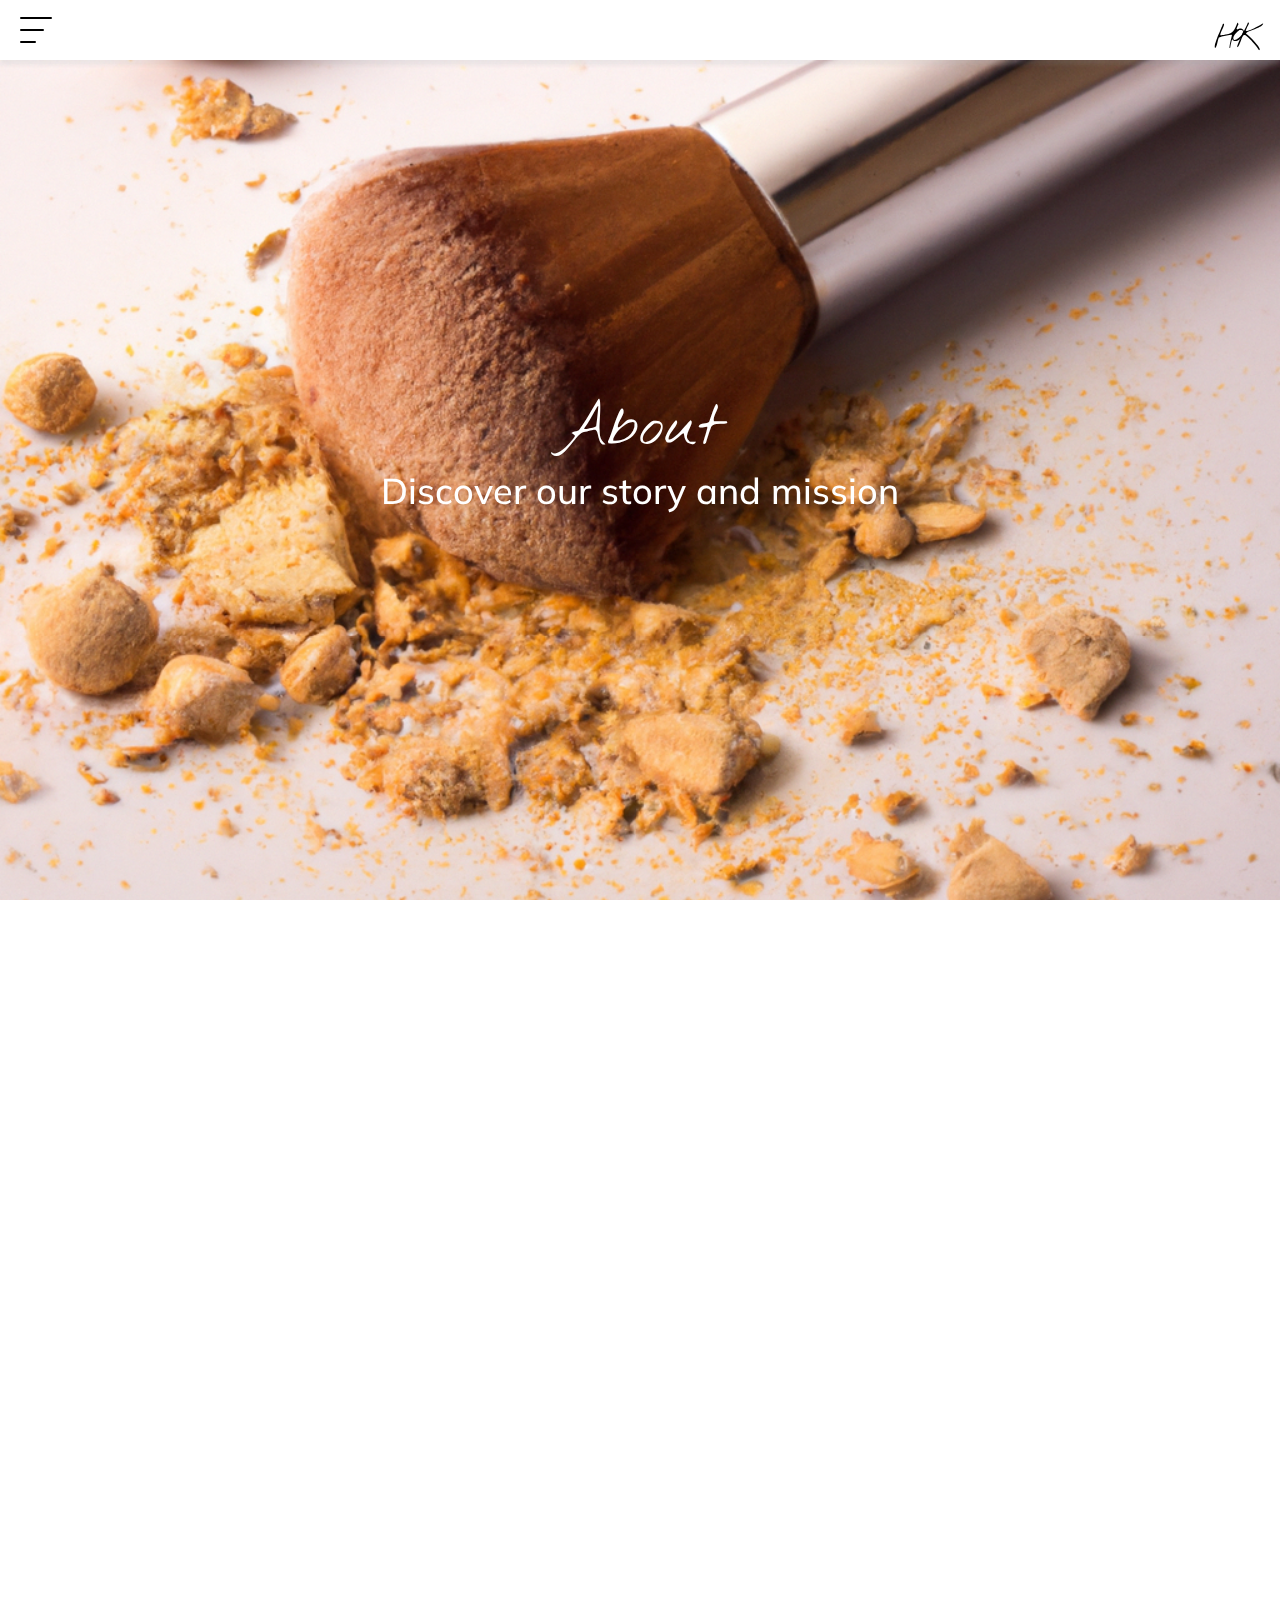
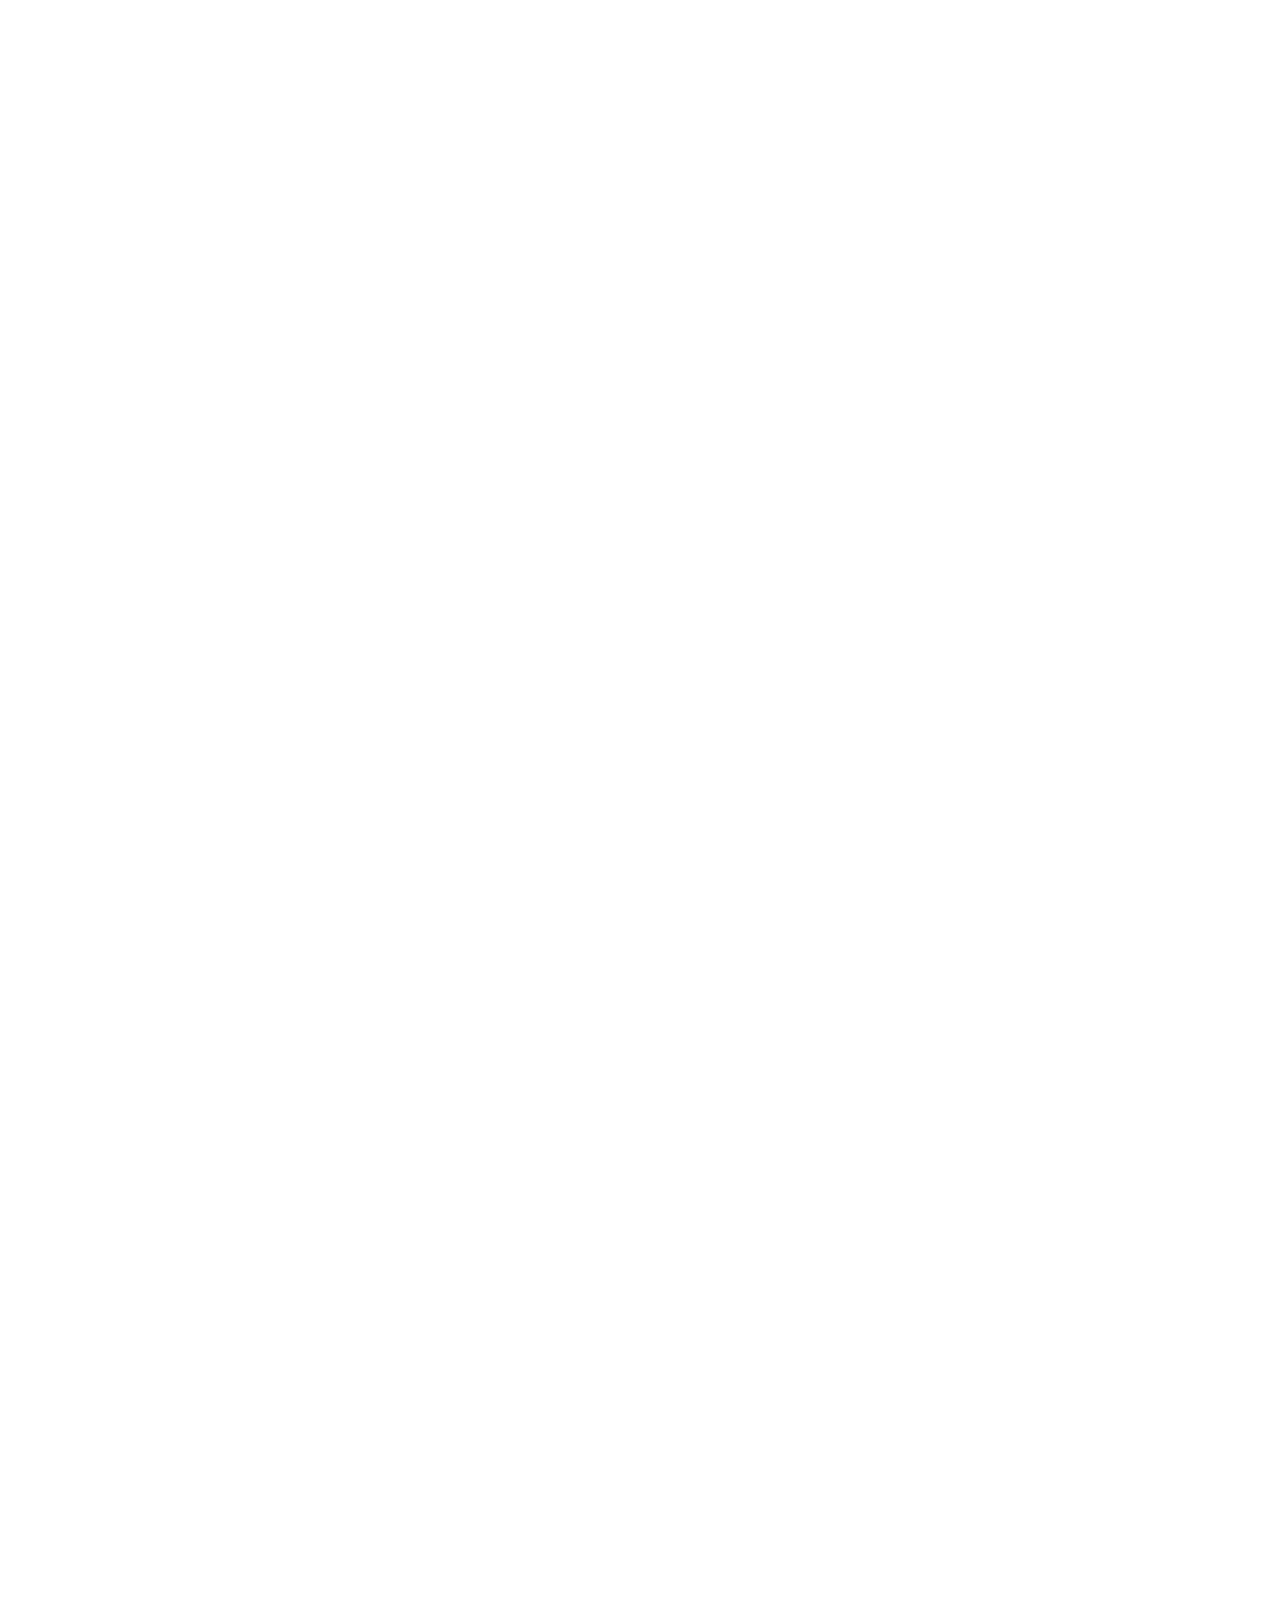
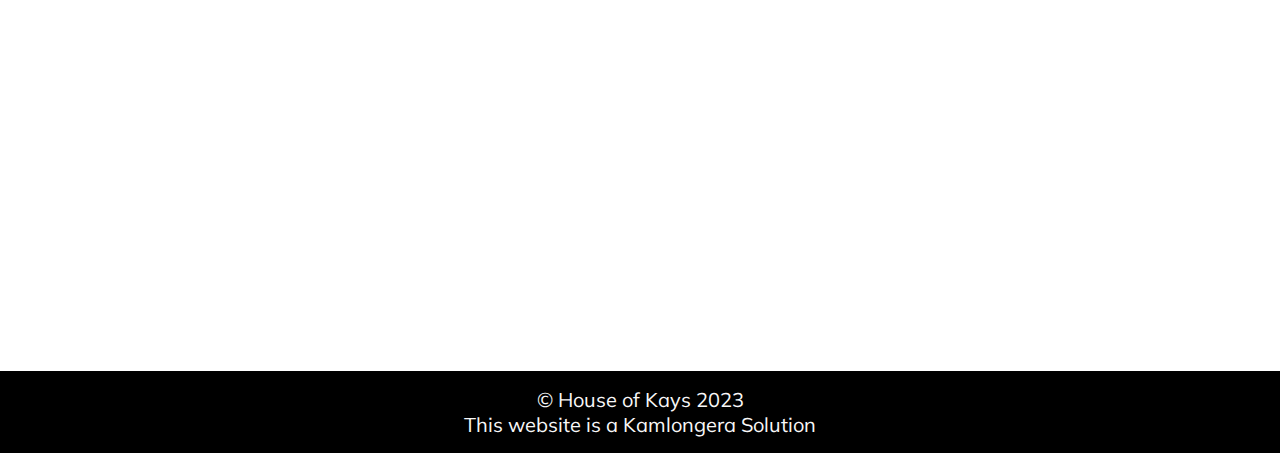
==== about.html @ 906eebe9 "Added outstanding pages; requires refurbishing" ====
<!DOCTYPE html>
<html lang="en">
    <head>
        <meta charset="UTF-8">
        <meta name="viewport" content="width=device-width, initial-scale=1.0">
        <title>House of Kay | About</title>
        <link rel="icon" type="image/png" href="./hok-logo.svg">
        <link rel="stylesheet" href="https://cdnjs.cloudflare.com/ajax/libs/font-awesome/6.2.0/css/all.min.css">
        <link rel="stylesheet" href="./style.css">
        <link rel="preconnect" href="https://fonts.googleapis.com">
        <link rel="preconnect" href="https://fonts.gstatic.com" crossorigin>
        <link href="https://fonts.googleapis.com/css2?family=Nothing+You+Could+Do&display=swap" rel="stylesheet">
        <link href="https://fonts.googleapis.com/css2?family=Mulish&display=swap" rel="stylesheet">
        <link rel="stylesheet" href="https://unpkg.com/aos@next/dist/aos.css" />
    </head>
    <body>
        <!-- Navigation -->
        <nav>
            <div class="navbar" data-aos="fade-up" data-aos-delay="250" >
                <div class="contianer nav-container">
                    <input class="checkbox" type="checkbox" name="" id="checkbox"/>
                    <div class="hamburger-lines">
                        <span class="line line1"></span>
                        <span class="line line2"></span>
                        <span class="line line3"></span>
                    </div>
                    <div class="logo">
                        <a href="./index.html"><img src="./hok-logo.svg" alt=""></a>
                        </div>
                    <ul class="menu-items" id="menu-items">
                        <li><a href="./index.html" id="nav-home">Home</a></li>
                        <li><a href="./about.html" id="nav-about">About</a></li>
                        <li><a href="./blog.html" id="nav-services">Blog</a></li>
                        <li><a href="./contact.html" id="nav-contact">Contact</a></li>
                        <div class="menu-sub-items">
                            <li> <a href="https://instagram.com/houseofkays/" target="_blank"><i class="fa-brands fa-instagram"></i></a></i> <a href="https://wa.me/27621540655?text=Hello%20I%20would%20like%20to%20book%20a%20consultation%20with%20you"><i class="fa-brands fa-whatsapp"></i></a></li>
                            <!-- <li><a href="https://www.google.com/maps/place/Hatfield,+Pretoria,+0028,+South+Africa/@-25.7482297,28.2338045,16z/data=!3m1!4b1!4m5!3m4!1s0x1e95600c742e61e1:0x9075d2c9b4ee7098!8m2!3d-25.7487333!4d28.2380432" target="_blank">Johannesburg, South Africa</a></li> -->
                            <li><a href="mailto:info@houseofkays.com">info@houseofkays.com</a></li>
                        </div>
                    </ul>
                </div>
            </div>
        </nav>
        <!-- Hero Section -->
        <section class="hero-about" data-aos="fade-up" data-aos-delay="500" id="home">
            <div class="headings">
                <h1 class="main-heading" data-aos="fade-right" data-aos-delay="1000">About</h1>
                <p class="sub-heading" data-aos="fade-left" data-aos-delay="1100">Discover our story and mission</p>
                <!-- <a id="cta-1" href="https://bit.ly/houseofkays" target="_blank" data-aos="fade-up" data-aos-delay="1200">
                    <button class="cta-1">
                        Claim Your Crown
                    </button>
                </a> -->
            </div>
        </section>
        <!-- About-2 Section -->
        <section class="abt-page-2" data-aos="fade-up" data-aos-delay="500" id="about-2">
            <div class="abt-page-2-1">
                <div class="abt-img-2" data-aos="zoom-in" data-aos-delay="600">
                    <img class="" src="./assets/about-2-1.png" alt="">
                </div>
                <h3 class="abt-sub-heading-2" data-aos-delay="650">Jemimah Kandemiiri</h3>
                <p class="abt-sub-heading-2" data-aos-delay="700">CEO & Founder</p>
            </div>
            <div class="abt-page-details-2" data-aos-delay="800">
                <!-- <h2 class="abt-main-heading-2">About</h2> -->
                <p class="abt-sub-heading-2-2">Aside from her success in the pageant world, Jemimah has also worked extensively
                    in production for both radio and TV. Her experience working with top agencies such
                    as Figures South Africa, Model Cup, and Vogue Catwalk models has helped her to
                    develop a model training and pageant program that is both nationally and
                    internationally recognized.</p>
                <p class="abt-sub-heading-2-2">Jemimah's passion for empowering young women is evident in her philanthropic
                    work as she has established a non-profit organization that advocates for and raises
                    awareness about gender-based violence (GBV). Through her organization, she has
                    been able to make a positive impact in the lives of many individuals affected by GBV.
                    Her dedication and commitment to this cause have earned her recognition and
                    respect within her community and beyond.</p>
                <p class="abt-sub-heading-2-2">Jemimah is a true inspiration to aspiring models and pageant contestants alike. With
                    over a decade of experience in the modeling industry and a track record of success
                    both on and off the runway, she has developed the perfect model training and
                    pageant program that is both nationally and internationally capable. She has
                    dedicated her time and resources to various charitable organizations, using her
                    platform to make a positive impact on society.</p>
            </div>
        </section>
        <!-- Contact Us Section -->
        <section class="contact" data-aos="fade-right" data-aos-delay="500" id="contact">
            <div>
                <form action="/subscribe" method="post">
                    <h2 class="form-heading">Expert advice, directly in your inbox. Join our mailing list today!</h2>
                    <p class="form-body">Stay in the know with the latest trends, tips, and tutorials. Sign up for our Queen's Only newsletter today!</p>

                        <label for="name">Name</label>
                        <div class="form-wrapper"><input type="text" id="name" name="name" required></div>
                        <label for="email">Email</label>
                        <div class="form-wrapper"><input type="email" id="email" name="email" required></div>
                        <div class="form-wrapper"><button type="submit">Subscribe</button></div>
                        <div class="checkbox-wrapper">
                            <p>We will only ever send you high quality content</p>
                        </div>
                    </form>
                    
            </div>
        </section>
        <!-- Footer -->
        <footer>
            <div class="contact-footer">
                <!-- <div class="contact-item-second">House of Kays</div> -->
                <div class="contact-item-third"> © House of Kays 2023</div>
                <div class="contact-item-third">This website is a Kamlongera Solution</div>
            </div>
        </footer>

        <!-- Script -->
        <script src="https://unpkg.com/aos@2.3.1/dist/aos.js"></script>
        <script>AOS.init()</script>
        <script src="script.js"></script>
    </body>
</html>
---- style.css ----
* {
  margin: 0;
  padding: 0;
  box-sizing: border-box;
}

body {
  margin: 0;
  background-color: #FFFFFF;
}

a {
  text-decoration: none;
}

li i {
  color: black;
}

/* section img {
  margin-top: 2rem;
  width: 50%;
} */

nav {
  position: fixed;
  z-index: 20;
  width: 100%;
  background: #FFFFFF;
  display: flex;
  justify-content: center;
  align-items: center;
}

.container {
  max-width: 1050px;
  width: 90%;
  margin: auto;
  height: 100%;
  position: absolute;
}

.navbar {
  width: 100%;
  box-shadow: 0 5px 4px rgb(146 161 176 / 15%);
  height: 100%;
}

.nav-container {
  display: flex;
  justify-content: space-between;
  align-items: center;
  height: 62px;
}

/* .nav-container-two {
  display: flex;
  flex-direction: row;;
} */

.navbar .menu-items {
  display: flex;
}

.navbar .nav-container a {
  text-decoration: none;
  color:#FFFFFF;
  font-weight: 500;
  font-size: 2rem;
  padding: 0.7rem;
}

.navbar .nav-container a:hover {
  text-decoration: none;
  color: #FFD100;
  animation-delay: 200ms;
}

.nav-container {
  display: block;
  position: relative;
  height: 60px;
}

.nav-container .checkbox {
  position: absolute;
  display: block;
  height: 32px;
  width: 32px;
  top: 20px;
  left: 20px;
  z-index: 5;
  opacity: 0;
  cursor: pointer;
}

.nav-container .hamburger-lines {
  display: block;
  height: 26px;
  width: 32px;
  position: absolute;
  top: 17px;
  left: 20px;
  z-index: 2;
  display: flex;
  flex-direction: column;
  justify-content: space-between;
}

.nav-container .hamburger-lines .line {
  display: block;
  height: 2px;
  width: 100%;
  border-radius: 2px;
  background: black;
}

.nav-container .hamburger-lines .line1 {
  transform-origin: 0% 0%;
  transition: transform 0.4s ease-in-out;
}
.nav-container .hamburger-lines .line2 {
  transition: transform 0.2s ease-in-out;
  width: 75%;
}
.nav-container .hamburger-lines .line3 {
  transform-origin: 0% 100%;
  transition: transform 0.4s ease-in-out;
  width: 50%;
}

.navbar .menu-items {
  padding-top: 60px;
  height: 100vh;
  width: 100%;
  transform: translate(-150%);
  display: flex;
  flex-direction: column;
  margin-left: - 40px;
  transition: transform 0.75s ease-in-out;
  text-align: center;
  list-style-type: none;
  background-color: black;
  background-image: url('./assets/svg/8.svg');
  background-position: center;
  background-size: cover;
  justify-content: center;
  align-items: center;
  position: fixed;
  z-index: 1;
}

.navbar .menu-items li {
  margin-bottom: 1.2rem;
  font-size: 1.5rem;
  font-weight: 500;
  font-family: "Mulish";
  color: #FFFFFF;
}

.navbar .menu-sub-items li {
  margin-bottom: 1.2rem;
  font-size: 1.875rem;
  font-weight: 500;
  font-family: "Mulish";
  color: #FFFFFF;
}

.navbar .menu-sub-items li i {
  font-size: 1.875rem;
  font-weight: 500;
  padding: 0 0.75rem;
  color: #FFFFFF;
}

.navbar .menu-sub-items li i:hover {
  font-size: 1.875rem;
  font-weight: 500;
  padding: 0 0.75rem;
  color: #FFD100;
}

.logo {
  position: absolute;
  top: 5px;
  right: 5px;
  font-size: 1.875rem;
  color: black;
}

.logo img {
  font-size: 1.875rem;
  cursor: pointer;
}

.nav-container input[type="checkbox"]:checked ~ .menu-items {
  transform: translateX(0);
}

.nav-container input[type="checkbox"]:checked ~ .hamburger-lines .line1 {
  transform: rotate(45deg);
  width: 100%;
}

.nav-container input[type="checkbox"]:checked ~ .hamburger-lines .line2 {
  transform: scaleY(0);
  width: 100%;
}

.nav-container input[type="checkbox"]:checked ~ .hamburger-lines .line3 {
  transform: rotate(-45deg);
  width: 100%;
}

.nav-container input[type="checkbox"]:checked ~ .logo {
  display: none;
}

.nav-container input[type="checkbox"]:checked ~ .hamburger-lines .line {
  background: #F9F8F8;
}

.nav-items {
  display: flex;
  flex-direction: row;
  justify-content: space-between;
  align-items: center;
  list-style: none;
  margin: 0 1.25rem;
  padding: 0;
}

.hero {
  background-image: url('./assets/hero-14.png');
  display: flex;
  flex-direction: column;
  justify-content: center;
  align-items: center;  
  background-position: center 25%;
  background-size: cover;
  background-repeat: no-repeat;
  height: 100vh;
  /* margin: 1rem; */
  padding: 10px 0px;
  object-fit: cover;
}

.hero-about {
  background-image: url('./assets/hero-13.png');
  display: flex;
  flex-direction: column;
  justify-content: center;
  align-items: center;  
  background-position: center 25%;
  background-size: cover;
  background-repeat: no-repeat;
  height: 100vh;
  /* margin: 1rem; */
  padding: 10px 0px;
  object-fit: cover;
}

.hero-blog {
  background-image: url('./assets/hero-11.png');
  display: flex;
  flex-direction: column;
  justify-content: center;
  align-items: center;  
  background-position: center 25%;
  background-size: cover;
  background-repeat: no-repeat;
  height: 100vh;
  /* margin: 1rem; */
  padding: 10px 0px;
  object-fit: cover;
}
.hero-contact {
  background-image: url('./assets/hero-12.png');
  display: flex;
  flex-direction: column;
  justify-content: center;
  align-items: center;  
  background-position: center 25%;
  background-size: cover;
  background-repeat: no-repeat;
  height: 100vh;
  /* margin: 1rem; */
  padding: 10px 0px;
  object-fit: cover;
}

.headings {
  display: flex;
  flex-direction: column;
  align-items: center;
  justify-content: center;
}

.main-heading {
  font-family: "Nothing You Could Do";
  font-size: 1.875rem;
  font-weight: 500;
  color: white;
}

.main-heading-about {
  font-family: "Nothing You Could Do";
  font-size: 1.875rem;
  font-weight: 500;
  color: black;
}

.sub-heading {
  font-family: "Mulish";
  font-size: 1.25rem;
  font-weight: 500;
  color: white;
}

.sub-heading-about {
  font-family: "Mulish";
  font-size: 1.25rem;
  font-weight: 500;
  color: black;
}

.cta-1 {
  font-family: "Mulish";
  font-size: 0.875rem;
  border: solid white 0.1rem;
  color: white;
  border-radius: 1rem;
  padding: 1rem;
  margin: 1rem;
  background-color: transparent;
  cursor: pointer;
}


.cta-1:hover {
  background-color: transparent;
  color: #FFD100;
  border: solid #FFD100 0.1rem;
  border-radius: 1rem;
  box-shadow: 0 25px 50px -12px rgb(0 0 0 / 0.25);
}

.cta-2 {
  font-family: "Mulish";
  font-size: 0.875rem;
  border: solid white 0.1rem;
  color: white;
  border-radius: 1rem;
  padding: 1rem;
  margin: 1rem;
  background-color: transparent;
  cursor: pointer;
}

.cta-2:hover {
  background-color: transparent;
  color: #FFD100;
  border: solid #FFD100 0.1rem;
  border-radius: 1rem;
  box-shadow: 0 25px 50px -12px rgb(0 0 0 / 0.25);
}


/* About Section 1*/

.abt {
  display: flex;
  flex-direction: column;
  justify-content: center;
  align-items: center;  
  height: auto;
  /* padding: 10px 0px; */
  background-color: white;
  padding-top:2rem;
  padding-bottom:2rem;
  /* margin-bottom: 2rem; */
}

.abt-1 {
  display: flex;
  flex-direction: column;
  justify-content: center;
  align-items: center;
}

.abt-img {
  display: block;
  width: 60%;
  overflow: hidden;
}

.abt-img img {
  background-position: center 25%;
  background-size: cover;
  background-repeat: no-repeat;
  width: 100%;
  height: 100%;
  object-fit: cover;
}

.abt-details {
  color: black;
  background-color: white;
  display: flex;
  flex-direction: column;
  justify-content: center;
  align-items: center;
}

.abt-main-heading {
  font-family: "Nothing You Could Do";
  font-size: 1.875rem;
  font-weight: 500;
  color: black;
  text-align: left;
}

.abt-sub-heading {
  font-family: "Mulish";
  font-size: 1.25rem;
  font-weight: 500;
  color: black;
  text-align: center;
  padding: 1.25rem;
  margin-left: 2.5rem;
  margin-right: 2.5rem;
  line-height: 1.75rem;
}


/* About Section 2*/

.abt-2 {
  display: flex;
  flex-direction: column;
  justify-content: center;
  align-items: center;  
  height: 100vh;
  /* padding: 10px 0px; */
  background-color: black;
  padding-top:2rem;
  /* padding-bottom:2rem; */
  /* margin-bottom: 2rem; */
}

.abt-page-2 {
  display: flex;
  /* flex-direction: row; */
  flex-wrap: wrap;
  justify-content: center;
  align-items: center;  
  height: 100%;
  /* padding: 10px 0px; */
  background-color: black;
  padding-top:2rem;
  /* padding-bottom:2rem; */
  /* margin-bottom: 2rem; */
}

.abt-page-details-2 {
  color: white;
  background-color: black;
  display: flex;
  flex-direction: column;
  justify-content: center;
  align-items: center;
  /* width: 50vw; */
}

.abt-page-2-1 {
  display: flex;
  flex-direction: column;
  justify-content: center;
  align-items: center;
  width: 50vw;
  flex: 1 1 768px;
}

.abt-2-1 {
  display: flex;
  flex-direction: column;
  justify-content: center;
  align-items: center;
}


.abt-img-2 {
  display: block;
  width: 60%;
  overflow: hidden;
}

.abt-img-2 img {
  background-position: center 25%;
  background-size: cover;
  background-repeat: no-repeat;
  width: 100%;
  height: 100%;
  object-fit: cover;
}

.abt-details-2 {
  color: white;
  background-color: black;
  display: flex;
  flex-direction: column;
  justify-content: center;
  align-items: center;
}

.abt-main-heading-2 {
  font-family: "Nothing You Could Do";
  font-size: 1.875rem;
  font-weight: 500;
  color: white;
}

.abt-sub-heading-2 {
  font-size: 1.25rem;
  font-family: "Mulish";
  font-weight: 500;
  color: white;
}

.abt-main-heading-2-2 {
  font-family: "Nothing You Could Do";
  font-size: 1.875rem;
  font-weight: 500;
  color: white;
  text-align: left;
}

.abt-sub-heading-2-2 {
  font-family: "Mulish";
  font-size: 0.75rem;
  font-weight: 500;
  color: white;
  text-align: center;
  padding: 1.25rem;
  margin-left: 2.5rem;
  margin-right: 2.5rem;
  line-height: 1.75rem;
}

/* Courses */

.courses {
  display: flex;
  flex-direction: column;
  justify-content: center;
  align-items: center;  
  height: auto;
  /* padding: 10px 0px; */
  background-color: white;
  padding-top:2rem;
  padding-bottom:2rem;
  margin-bottom: 2rem;
}

.courses-main-heading {
  font-family: "Nothing You Could Do";
  font-size: 1.875rem;
  font-weight: 500;
  color: black;
  text-align: left;
  margin-top: 1rem;
}

.courses-container {
  display: flex;
  flex-wrap: wrap;
  justify-content: center;
}

/* .courses-wrapper-2 {
  padding-left: 1rem;
  padding-right: 1rem;
} */

.course-item {
  width: 20%;
  margin: 10px;
  border: 1px solid black;
  display: flex;
  flex-direction: column;
  justify-content: center;
  align-items: center;
  /* border-radius: 1rem; */
  position: relative;
}

.course-item img {
  width: 100%;
  /* border-radius: 1rem 1rem 0 0; */
}

.course-description {
  position: absolute;
  display: flex;
  flex-direction: column;
  align-items: center;
  justify-content: center;
}

.course-name {
  font-family: "Mulish";
  font-size: 0.35rem;
  text-align: center;
  padding: 0.5rem;
  color: white;
  /* background: linear-gradient(black to white); */
  /* box-shadow: 0 5px 4px rgb(0, 0, 0 / 15%); */
  font-style: bold;
  background-color: black;
  /* border-radius: 0.5rem; */
}

.course-name:hover {
  color: #FFD100;
  background-color: black
}

.course-btn {
  /* border: 1px solid black; */
  background-color: black;
  color: white;
  padding: 1rem;
  margin: 0.5rem;
  width: 10rem;
  cursor: pointer;
  /* border-radius: 1rem; */
}

.course-btn:hover {
  background-color: black;
  color: white;
  border: 1px solid white;
}


/* Testimonials */

.testimonials {
  display: flex;
  flex-direction: column;
  justify-content: center;
  align-items: center;
  height: auto;
  /* padding: 10px 0px; */
  background-color: black;
  padding-top:2rem;
  padding-bottom:2rem;
  /* margin-bottom: 2rem; */
}

.testimonials-main-heading {
  font-family: "Nothing You Could Do";
  font-size: 1.875rem;
  font-weight: 500;
  color: white;
  text-align: left;
}

.testimonial-container {
  display: flex;
  /* flex-direction: row; */
  flex-wrap: wrap;
  justify-content: center;
  align-items: center;
}

.testimonial-item {
  min-width: 25%;
  margin: 10px;
  /* border: 1px solid white; */
  border-radius: 1rem;
  display: flex;
  flex-direction: column;
  justify-content: center;
  align-items: center;
  width: 25%;
  flex: 1 1 300px;
}

.testimonial-item img {
  width: 100%;
}

.testimonial-description {
    font-family: "Mulish";
    font-size: 1rem;
    font-weight: 500;
    color: white;
    text-align: center;
    padding: 1.25rem;
    /* margin-left: 2.5rem;
    margin-right: 2.5rem; */
    line-height: 1.75rem;
    font-style: italic;
}

.testimonial-name {
  font-family: "Mulish";
  font-size: 1rem;
  text-align: center;
  padding: 0.5rem;
  font-style: bold;
  color: white;
}

/* Blog Post Articles */

.blog-posts {
  display: flex;
  flex-direction: column;
  justify-content: center;
  align-items: center;
  height: auto;
  /* padding: 10px 0px; */
  background-color: black;
  padding-top:2rem;
  padding-bottom:2rem;
  /* margin-bottom: 2rem; */
}

.blog-posts-main-heading {
  font-family: "Nothing You Could Do";
  font-size: 1.875rem;
  font-weight: 500;
  color: white;
  text-align: left;
}

.blog-posts-container {
  display: flex;
  /* flex-direction: row; */
  flex-wrap: wrap;
  justify-content: center;
  align-items: center;
}

.blog-posts-item {
  min-width: 25%;
  margin: 10px;
  /* border: 1px solid white; */
  border-radius: 1rem;
  display: flex;
  flex-direction: column;
  justify-content: center;
  align-items: center;
  width: 25%;
  flex: 1 1 300px;
}

.blog-posts-title {
  font-size: 1.5rem;
  color: white;
  font-family: "Mulish";
  padding: 0.5rem;
  text-align: center;
}
.blog-posts-title {}
.blog-posts-description {}

.blog-posts-img {
  border: 3px solid white;
  border-radius: 2rem;
  width: 100%;
  height: 100%;
}

.blog-posts-description {
    font-family: "Mulish";
    font-size: 1rem;
    font-weight: 500;
    color: white;
    text-align: center;
    padding: 1.25rem;
    /* margin-left: 2.5rem;
    margin-right: 2.5rem; */
    line-height: 1.75rem;
    font-style: italic;
}

.blog-posts-name {
  font-family: "Mulish";
  font-size: 1rem;
  text-align: center;
  padding: 0.5rem;
  font-style: bold;
  color: white;
}


/* Contact Us */

.contact {
}

.contact-footer {
  background-color: black;
  display: flex;
  flex-direction: column;
  justify-content: center;
  align-items: center;
  height: 100%;
  padding: 1rem;
}

.contact-item-first {
  color: #F9F8F8;
  text-align: center;
  font-size: 1.875rem;
  font-family: 'Nothng You Could Do';
  padding: 0.5rem;
  width: 75%;
}

.contact-item-second {
  color: #F9F8F8;
  text-align: center;
  font-size: 1.875rem;
  font-family: 'Nothing You Could Do';
  padding: 0.5rem;
  width: 75%;
}

.contact-item-third {
  color: #F9F8F8;
  text-align: center;
  font-size: 0.875rem;
  font-family: 'Mulish';
  /* padding: 0.25rem; */
  width: 75%;
}

.form-heading {
  font-family: "Nothing You Could Do";
  font-size: 1.875rem;
  margin-top: 0;
  text-align: center;
  padding: 1rem;
}

.form-body {
  font-family: "Mulish";
  font-size: 1.25rem;
  line-height: 1.5;
  margin: 0;
  padding: 1rem;
  text-align: center;
}

form {
  max-width: 500px;
  margin: 0 auto;
  padding: 20px;
  background-color: #ffffff;
  border-radius: 10px;
  /* box-shadow: 0 0 10px rgba(0, 0, 0, 0.2); */
}
.form-wrapper {
  display: flex;
  flex-direction: column;
  align-items: start;
  justify-content: center;
  margin: 0.5rem;
}

label {
  display: block;
  margin-bottom: 10px;
  font-weight: bold;
  font-family: "Mulish";
}

input[type="text"],
input[type="email"],
input[type="textarea"] {
  width: 100%;
  padding: 10px;
  margin-bottom: 20px;
  border-radius: 5px;
  border: solid black 0.1rem;
  font-family: "Mulish";

}

input[type="text"]:focus, input[type="email"]:focus {
  outline-color: #FFD100;
  outline-style: solid;
}

.checkbox-wrapper {
  display: flex;
  flex-direction: row;
  align-items: center;
  justify-content: center;
  font-family: "Mulish";
  padding: 0.5rem;
}

button[type="submit"] {
  display: block;
  width: 100%;
  padding: 10px;
  margin-top: 20px;
  border-radius: 5px;
  border: none;
  background-color: black;
  color: #fff;
  font-size: 1.25rem;
  font-weight: bold;
  cursor: pointer;
  font-family: "Mulish"
}

button[type="submit"]:hover {
  color:#FFD100;
}

/* Media queries for larger screens */
@media (min-width: 640px) {
  .navbar .nav-container a {
    font-size: 2.25rem;
  }
  .navbar .menu-items li {
    font-size: 1.875rem;
  }
  .navbar .menu-sub-items li {
    font-size: 2.25rem;
  }
  .navbar .menu-sub-items li i {
    font-size: 2.25rem;
  }
  .navbar .menu-sub-items li i:hover {
    font-size: 2.25rem;
  }
  .logo {
    font-size: 2.25rem;
  }
  .logo img {
    font-size: 2.25rem;
  }
  .main-heading{
    font-size: 2.25rem;
  }
  .sub-heading {
    font-size: 1.5rem;
  }
  .main-heading-about {
    font-size: 2.25rem;
  }
  .sub-heading-about {
    font-size: 1.5rem;
  }
  .cta-1 {
    font-size: 1rem;
  }
  .cta-2 {
    font-size: 1rem;
  }
  .abt-main-heading {
    font-size: 2.25rem;
  }
  .abt-sub-heading {
    font-size: 1.5rem;
  }
  .abt-sub-heading-2-2 {
    font-size: 0.875rem;
  }
  .abt-main-heading-2 {
    font-size: 2.25rem;
  }
  .course-name {
    font-size: 0.75rem
  }
  .courses-main-heading {
    font-size: 2.25rem;
  }
  .testimonials-main-heading {
    font-size: 2.25rem;
  }
  .testimonial-description {
    font-size: 1rem;
    font-weight: 500;
    padding: 1.25rem;
    line-height: 1.75rem;
  }
  .testimonial-name {
    font-size: 1rem;
    text-align: center;
    padding: 0.5rem;
  }
  .blog-posts-main-heading {
    font-size: 2.25rem;
  }
  .blog-posts-title {
    font-size: 1.75rem;
  }
  .blog-posts-description {
    font-size: 1rem;
    font-weight: 500;
    padding: 1.25rem;
    line-height: 1.75rem;
  }
  .blog-posts-name {
    font-size: 1rem;
    text-align: center;
    padding: 0.5rem;
  }
  .abt-main-sub-heading-2 {
    font-size: 1.5rem;
  }
  .contact-item-first {
    font-size: 2.25rem;
  }
  .contact-item-second {
    font-size: 2.25rem;
  }
  .contact-item-third {
    font-size: 1rem;
  }
  .form-heading {
    font-size: 2.25rem;
  }
  .form-body {
    font-size: 1.5rem;
  }
  button[type="submit"] {
    font-size: 1.5rem;
  }

  form {
    max-width: 800px;
  }
}

@media (min-width: 768px) {
  .navbar .nav-container a {
    font-size: 3rem;
  }
  .navbar .menu-items li {
    font-size: 2.25rem;
  }
  .navbar .menu-sub-items li {
    font-size: 3rem;
  }
  .navbar .menu-sub-items li i {
    font-size: 3rem;
  }
  .navbar .menu-sub-items li i:hover {
    font-size: 3rem;
  }
  .logo {
    font-size: 3rem;
  }
  .logo img {
    font-size: 3rem;
  }
  .main-heading{
    font-size: 3rem;
  }
  .sub-heading {
    font-size: 1.875rem;
  }

  .main-heading-about {
    font-size: 3rem;
  }
  .sub-heading-about {
    font-size: 1.875rem;
  }
  .cta-1 {
    font-size: 1.125rem;
  }
  .cta-2 {
    font-size: 1.125rem;
  }
  .abt-main-heading {
    font-size: 3rem;
  }
  .abt-sub-heading {
    font-size: 1.875rem;
  }
  .abt-sub-heading-2-2 {
    font-size: 1rem;
  }
  .abt-main-heading-2 {
    font-size: 3rem;
  }
  .abt-main-sub-heading-2 {
    font-size: 1.875rem;
  }
  .course-name {
    font-size: 0.875rem
  }
  .courses-main-heading {
    font-size: 1.875rem;
  }
  .testimonials-main-heading {
    font-size: 1.875rem;
  }
  .testimonial-description {
    font-size: 1.25rem;
  }
  .testimonial-name {
    font-size: 1.25rem;
  }
  .blog-posts-main-heading {
    font-size: 1.875rem;
  }
  .blog-posts-title {
    font-size: 1.875rem;
  }
  .blog-posts-description {
    font-size: 1.25rem;
  }
  .blog-posts-name {
    font-size: 1.25rem;
  }
  .contact-item-first {
    font-size: 3rem;
  }
  .contact-item-second {
    font-size: 3rem;
  }
  .contact-item-third {
    font-size: 1.125rem;
  }
  .form-heading {
    font-size: 3rem;
  }
  .form-body {
    font-size: 1.875rem;
  }
  button[type="submit"] {
    font-size: 1.875rem;
  }

  form {
    max-width: 800px;
  }
}

@media (min-width: 1024px) {
  .navbar .nav-container a {
    font-size: 3.75rem;
  }
  .navbar .menu-items li {
    font-size:2.5rem;
  }
  .navbar .menu-sub-items li {
    font-size: 3.75rem;
  }
  .navbar .menu-sub-items li i {
    font-size: 3.75rem;
  }
  .navbar .menu-sub-items li i:hover {
    font-size: 3.75rem;
  }
  .logo {
    font-size: 3.75rem;
  }
  .logo img {
    font-size: 3.75rem;
  }
  .main-heading{
    font-size: 3.75rem;
  }
  .sub-heading {
    font-size:2.25rem;
  }

  .main-heading-about {
    font-size: 3.75rem;
  }
  .sub-heading-about {
    font-size:2.25rem;
  }
  .cta-1 {
    font-size: 1.25rem;
  }
  .cta-2 {
    font-size: 1.25rem;
  }
  .abt-main-heading {
    font-size: 3.75rem;
  }
  .abt-sub-heading {
    font-size:2rem;
    line-height: 2rem;
  }
  .abt-sub-heading-2-2 {
    font-size: 1.125rem;
    line-height: 2rem;
  }
  .abt-main-heading-2 {
    font-size: 3.75rem;
  }
  .course-name {
    font-size: 1rem
  }
  .courses-main-heading {
    font-size: 3.75rem;
  }
  .testimonials-main-heading {
    font-size: 3.75rem;
  }
  .testimonial-description {
    font-size: 1.5rem;
  }
  .testimonial-name {
    font-size: 1.5rem;
  }
  .blog-posts-main-heading {
    font-size: 3.75rem;
  }
  .blog-posts-title {
    font-size: 2rem;
  }
  .blog-posts-description {
    font-size: 1.5rem;
  }
  .blog-posts-name {
    font-size: 1.5rem;
  }
  .abt-main-sub-heading-2 {
    font-size:2.25rem;
  }
  .contact-item-first {
    font-size: 3.75rem;
  }
  .contact-item-second {
    font-size: 3.75rem;
  }
  .contact-item-third {
    font-size: 1.25rem;
  }
  .form-heading {
    font-size: 3.75rem;
  }
  .form-body {
    font-size:2.25rem;
  }
  button[type="submit"] {
    font-size:2.25rem;
  }

  form {
    max-width: 50%;
  }
}


/* @media (min-width: 1280px) {
  .navbar .nav-container a {
    font-size: 4.5rem;
  }
  .navbar .menu-items li {
    font-size: 3rem;
  }
  .navbar .menu-sub-items li {
    font-size: 4.5rem;
  }
  .navbar .menu-sub-items li i {
    font-size: 4.5rem;
  }
  .navbar .menu-sub-items li i:hover {
    font-size: 4.5rem;
  }
  .logo {
    font-size: 4.5rem;
  }
  .logo img {
    font-size: 4.5rem;
  }
  .main-heading{
    font-size: 4.5rem;
  }
  .sub-heading {
    font-size: 3rem;
  }
  .cta-1 {
    font-size: 1.5rem;
  }
  .abt-main-heading {
    font-size: 4.5rem;
  }
  .abt-sub-heading {
    font-size: 3rem;
  }
  .abt-main-heading-2 {
    font-size: 4.5rem;
  }
  .abt-main-sub-heading-2 {
    font-size: 3rem;
  }
  .contact-item-first {
    font-size: 4.5rem;
  }
  .contact-item-second {
    font-size: 4.5rem;
  }
  .contact-item-third {
    font-size: 1.5rem;
  }
  .form-heading {
    font-size: 4.5rem;
  }
  .form-body {
    font-size: 3rem;
  }
  button[type="submit"] {
    font-size: 3rem;
  }

  form {
    max-width: 1280px;
  }
} */
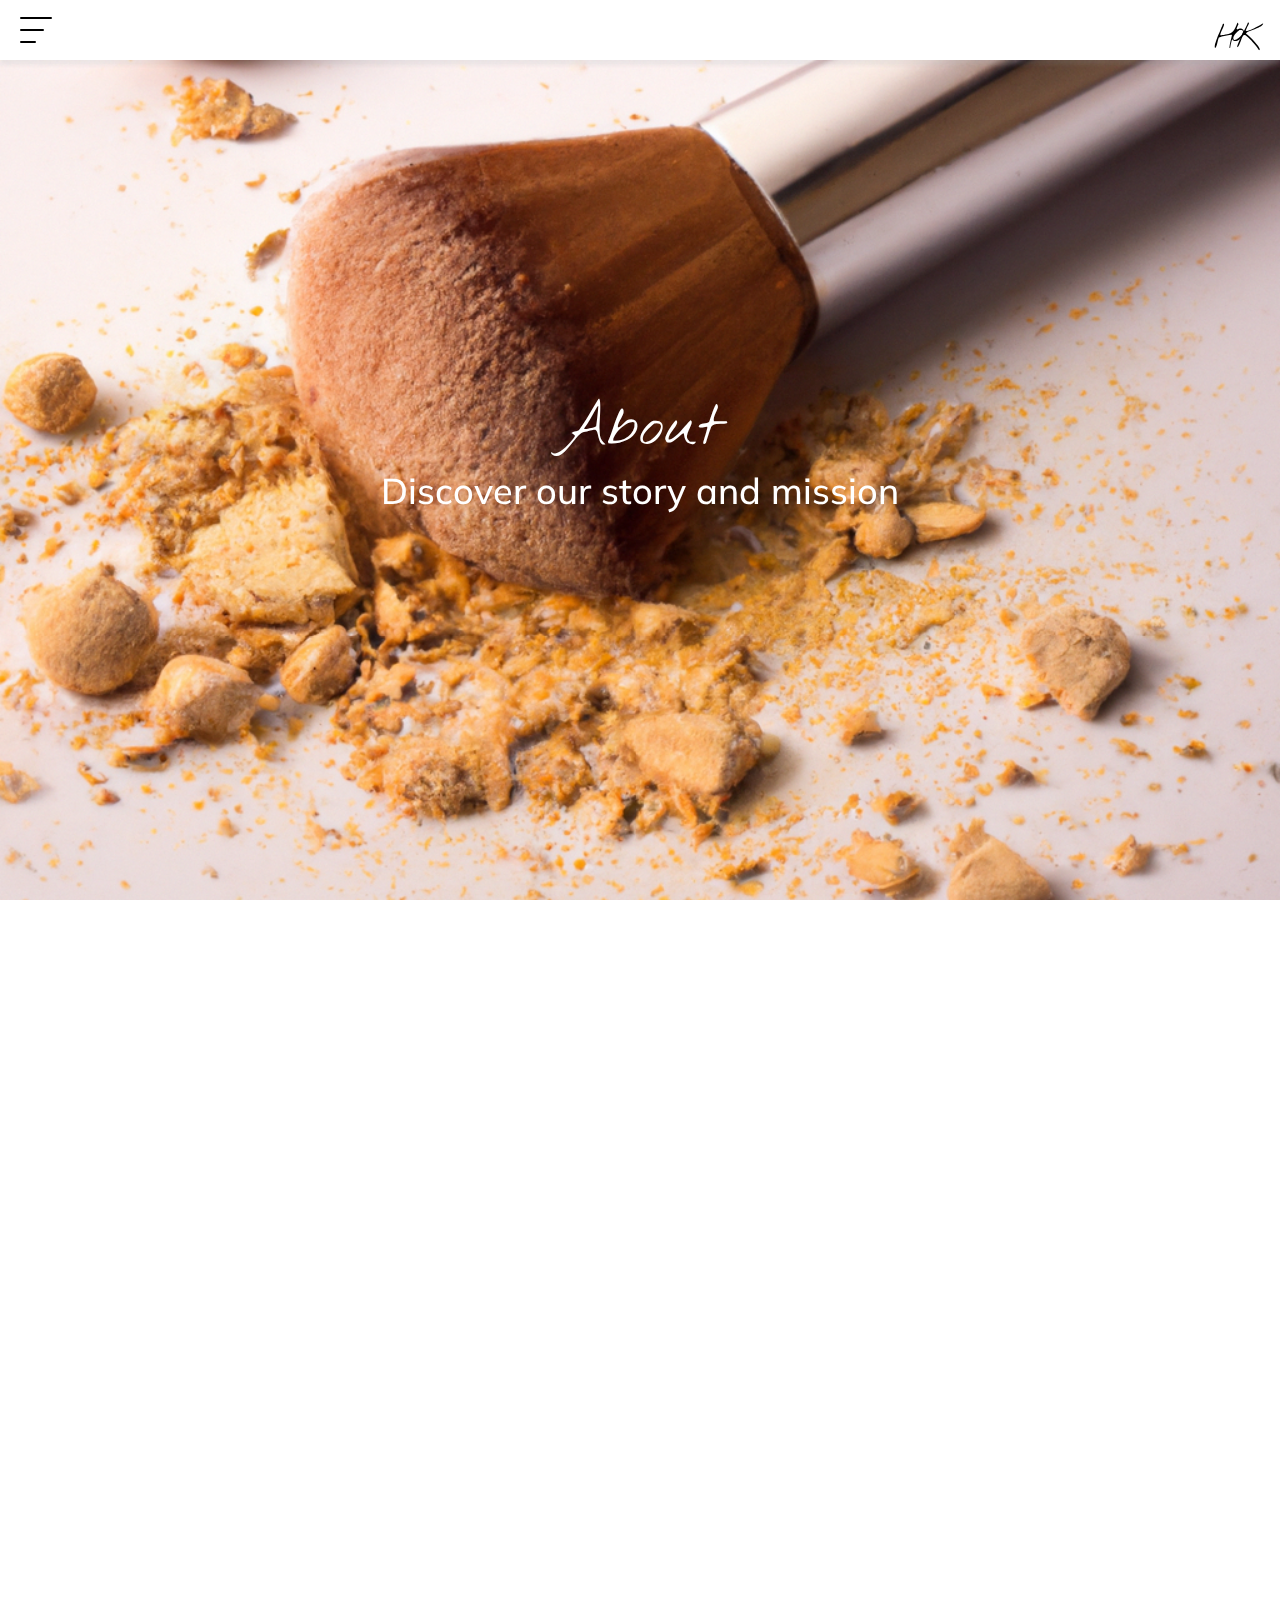
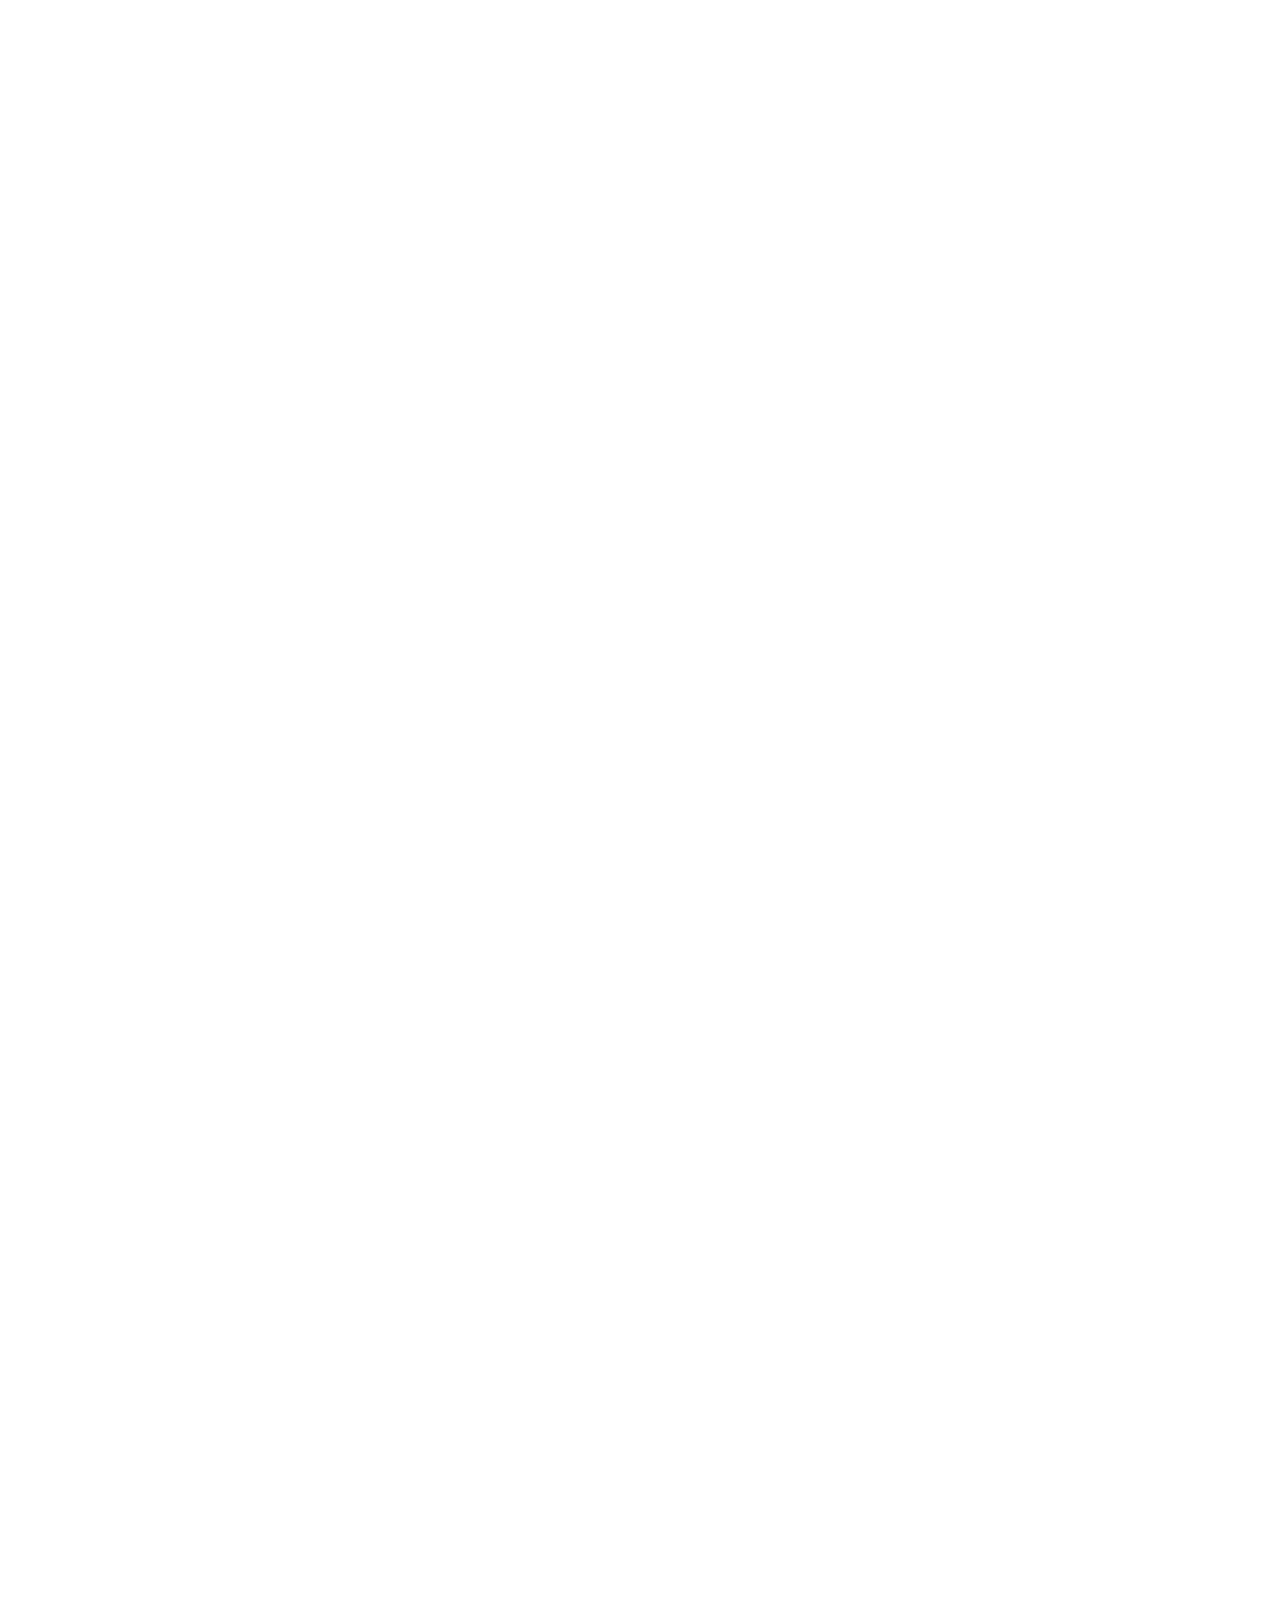
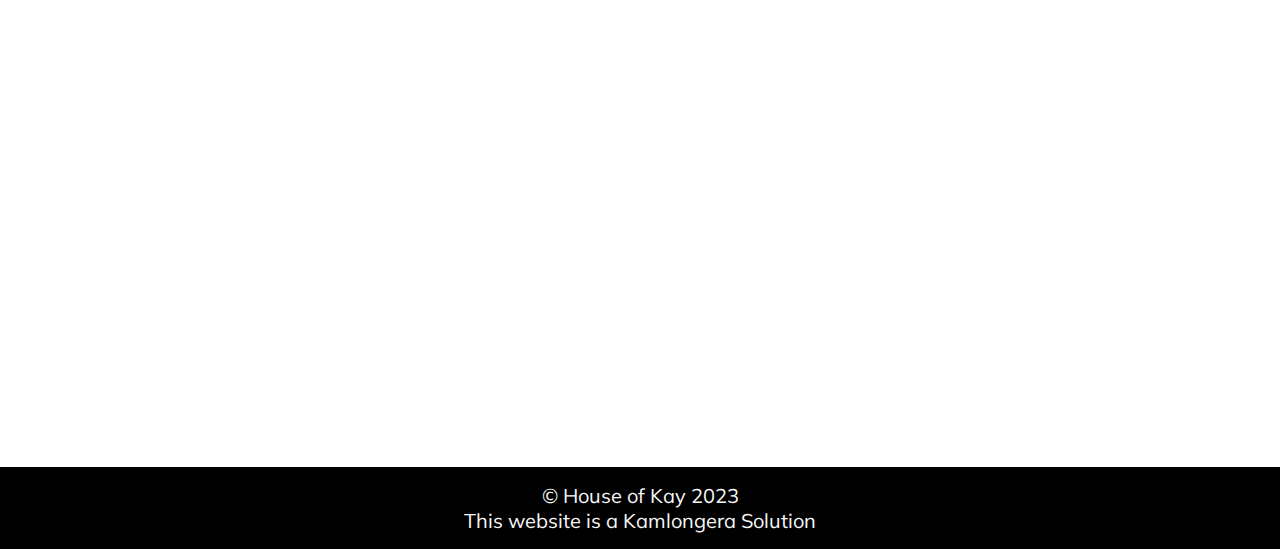
==== commit 85dc215a: "Major changes made" ====
--- a/about.html
+++ b/about.html
@@ -33,9 +33,9 @@
                         <li><a href="./blog.html" id="nav-services">Blog</a></li>
                         <li><a href="./contact.html" id="nav-contact">Contact</a></li>
                         <div class="menu-sub-items">
-                            <li> <a href="https://instagram.com/houseofkays/" target="_blank"><i class="fa-brands fa-instagram"></i></a></i> <a href="https://wa.me/27621540655?text=Hello%20I%20would%20like%20to%20book%20a%20consultation%20with%20you"><i class="fa-brands fa-whatsapp"></i></a></li>
-                            <!-- <li><a href="https://www.google.com/maps/place/Hatfield,+Pretoria,+0028,+South+Africa/@-25.7482297,28.2338045,16z/data=!3m1!4b1!4m5!3m4!1s0x1e95600c742e61e1:0x9075d2c9b4ee7098!8m2!3d-25.7487333!4d28.2380432" target="_blank">Johannesburg, South Africa</a></li> -->
-                            <li><a href="mailto:info@houseofkays.com">info@houseofkays.com</a></li>
+                            <li> <a href="https://instagram.com/houseofkay/" target="_blank"><i class="fa-brands fa-instagram"></i></a></i> <a href="https://wa.me/27621540655?text=Hello%20I%20would%20like%20to%20book%20a%20consultation%20with%20you"><i class="fa-brands fa-whatsapp"></i></a></li>
+                            <li><a href="https://goo.gl/maps/vDhfMjd3paJUQVFS6" target="_blank">Johannesburg, South Africa</a></li>
+                            <li><a href="mailto:info@houseofkays.com">info@houseofkay.com</a></li>
                         </div>
                     </ul>
                 </div>
@@ -106,7 +106,7 @@
         <footer>
             <div class="contact-footer">
                 <!-- <div class="contact-item-second">House of Kays</div> -->
-                <div class="contact-item-third"> © House of Kays 2023</div>
+                <div class="contact-item-third"> © House of Kay 2023</div>
                 <div class="contact-item-third">This website is a Kamlongera Solution</div>
             </div>
         </footer>
--- a/style.css
+++ b/style.css
@@ -336,7 +336,6 @@
   cursor: pointer;
 }
 
-
 .cta-1:hover {
   background-color: transparent;
   color: #FFD100;
@@ -364,7 +363,6 @@
   border-radius: 1rem;
   box-shadow: 0 25px 50px -12px rgb(0 0 0 / 0.25);
 }
-
 
 /* About Section 1*/
 
@@ -537,7 +535,7 @@
 
 .abt-sub-heading-2-2 {
   font-family: "Mulish";
-  font-size: 0.75rem;
+  font-size: 0.875rem;
   font-weight: 500;
   color: white;
   text-align: center;
@@ -583,7 +581,7 @@
 } */
 
 .course-item {
-  width: 20%;
+  width: 26%;
   margin: 10px;
   border: 1px solid black;
   display: flex;
@@ -799,6 +797,46 @@
 
 /* Contact Us */
 
+.contact-page-footer {
+  font-size: 1.25rem;
+  font-weight: 500;
+  /* padding: 0 0.25rem; */
+  color: #FFFFFF;
+  display: flex;
+  flex-direction: column;
+  align-items: center;
+  justify-content: center;
+  font-family: "Mulish";
+  margin-bottom: 2rem;
+}
+
+.contact-page-footer li a {
+  font-size: 1.25rem;
+  font-weight: 500;
+  /* padding: 0 0.25rem; */
+  color: black;
+}
+
+.contact-page-footer li a i{
+  font-size: 1.75rem;
+  font-weight: 500;
+  /* padding: 0 0.25rem; */
+  color: black;
+}
+.contact-page-footer li a i:hover{
+  font-size: 1.75rem;
+  font-weight: 500;
+  /* padding: 0 0.25rem; */
+  color: #FFD100;
+}
+
+.contact-page-footer li a:hover {
+  font-size: 1.25rem;
+  font-weight: 500;
+  /* padding: 0 0.25rem; */
+  color: #FFD100;
+}
+
 .contact {
 }
 
@@ -880,15 +918,95 @@
 }
 
 input[type="text"],
-input[type="email"],
-input[type="textarea"] {
+input[type="email"] {
   width: 100%;
   padding: 10px;
   margin-bottom: 20px;
   border-radius: 5px;
   border: solid black 0.1rem;
   font-family: "Mulish";
-
+}
+
+input[type="select"] {
+  width: 100%;
+  padding: 10px;
+  margin-bottom: 20px;
+  border-radius: 5px;
+  border: solid black 0.1rem;
+  font-family: "Mulish";
+  background-color: white;
+}
+
+#gender {
+  width: 100%;
+  padding: 10px;
+  margin-bottom: 20px;
+  border-radius: 5px;
+  border: solid black 0.1rem;
+  font-family: "Mulish";
+  background-color: white;
+}
+
+#course {
+  width: 100%;
+  padding: 10px;
+  margin-bottom: 20px;
+  border-radius: 5px;
+  border: solid black 0.1rem;
+  font-family: "Mulish";
+  background-color: white;
+}
+
+#professional-experience {
+  width: 100%;
+  padding: 10px;
+  margin-bottom: 20px;
+  border-radius: 5px;
+  border: solid black 0.1rem;
+  font-family: "Mulish";
+  background-color: white;
+}
+
+#service {
+  width: 100%;
+  padding: 10px;
+  margin-bottom: 20px;
+  border-radius: 5px;
+  border: solid black 0.1rem;
+  font-family: "Mulish";
+  background-color: white;
+}
+
+#referral-source {
+  width: 100%;
+  padding: 10px;
+  margin-bottom: 20px;
+  border-radius: 5px;
+  border: solid black 0.1rem;
+  font-family: "Mulish";
+  background-color: white;
+}
+
+#photoshoot {
+  width: 100%;
+  padding: 10px;
+  margin-bottom: 20px;
+  border-radius: 5px;
+  border: solid black 0.1rem;
+  font-family: "Mulish";
+  background-color: white;
+}
+
+#message {
+  width: 100%;
+  height: 30vh;
+  border: solid black 0.1rem;
+  border-radius: 5px;
+}
+
+#message:focus {
+  outline-color: #FFD100;
+  outline-style: solid;
 }
 
 input[type="text"]:focus, input[type="email"]:focus {
@@ -933,19 +1051,19 @@
     font-size: 1.875rem;
   }
   .navbar .menu-sub-items li {
-    font-size: 2.25rem;
+    font-size: 2rem;
   }
   .navbar .menu-sub-items li i {
-    font-size: 2.25rem;
+    font-size: 2rem;
   }
   .navbar .menu-sub-items li i:hover {
-    font-size: 2.25rem;
+    font-size: 2rem;
   }
   .logo {
-    font-size: 2.25rem;
+    font-size: 2rem;
   }
   .logo img {
-    font-size: 2.25rem;
+    font-size: 2rem;
   }
   .main-heading{
     font-size: 2.25rem;
@@ -972,7 +1090,7 @@
     font-size: 1.5rem;
   }
   .abt-sub-heading-2-2 {
-    font-size: 0.875rem;
+    font-size: 1rem;
   }
   .abt-main-heading-2 {
     font-size: 2.25rem;
@@ -1017,6 +1135,21 @@
   .abt-main-sub-heading-2 {
     font-size: 1.5rem;
   }
+  .contact-page-footer {
+    font-size: 1.5rem;
+  }
+  .contact-page-footer li a {
+    font-size: 1.5rem;
+  }
+  .contact-page-footer li a i {
+    font-size: 1.875rem;
+  }
+  .contact-page-footer li a i:hover {
+    font-size: 1.875rem;
+  }
+  .contact-page-footer li a:hover {
+    font-size: 1.5rem;
+  }
   .contact-item-first {
     font-size: 2.25rem;
   }
@@ -1069,7 +1202,6 @@
   .sub-heading {
     font-size: 1.875rem;
   }
-
   .main-heading-about {
     font-size: 3rem;
   }
@@ -1089,7 +1221,7 @@
     font-size: 1.875rem;
   }
   .abt-sub-heading-2-2 {
-    font-size: 1rem;
+    font-size: 1.125rem;
   }
   .abt-main-heading-2 {
     font-size: 3rem;
@@ -1123,6 +1255,21 @@
   }
   .blog-posts-name {
     font-size: 1.25rem;
+  }
+  .contact-page-footer {
+    font-size: 1.75rem;
+  }
+  .contact-page-footer li a {
+    font-size: 1.75rem;
+  }
+  .contact-page-footer li a:hover {
+    font-size: 1.75rem;
+  }
+  .contact-page-footer li a i {
+    font-size: 2rem;
+  }
+  .contact-page-footer li a i:hover {
+    font-size: 2rem;
   }
   .contact-item-first {
     font-size: 3rem;
@@ -1156,16 +1303,16 @@
     font-size:2.5rem;
   }
   .navbar .menu-sub-items li {
-    font-size: 3.75rem;
+    font-size: 2.5rem;
   }
   .navbar .menu-sub-items li i {
-    font-size: 3.75rem;
+    font-size: 2.5rem;
   }
   .navbar .menu-sub-items li i:hover {
-    font-size: 3.75rem;
+    font-size: 2.5rem;
   }
   .logo {
-    font-size: 3.75rem;
+    font-size: 2.5rem;
   }
   .logo img {
     font-size: 3.75rem;
@@ -1197,7 +1344,7 @@
     line-height: 2rem;
   }
   .abt-sub-heading-2-2 {
-    font-size: 1.125rem;
+    font-size: 1.5rem;
     line-height: 2rem;
   }
   .abt-main-heading-2 {
@@ -1232,6 +1379,21 @@
   }
   .abt-main-sub-heading-2 {
     font-size:2.25rem;
+  }
+  .contact-page-footer {
+    font-size: 1.875rem;
+  }
+  .contact-page-footer li a {
+    font-size: 1.875rem;
+  }
+  .contact-page-footer li a:hover {
+    font-size: 1.875rem;
+  }
+  .contact-page-footer li a i {
+    font-size: 2.25rem;
+  }
+  .contact-page-footer li a i:hover {
+    font-size: 2.25rem;
   }
   .contact-item-first {
     font-size: 3.75rem;
